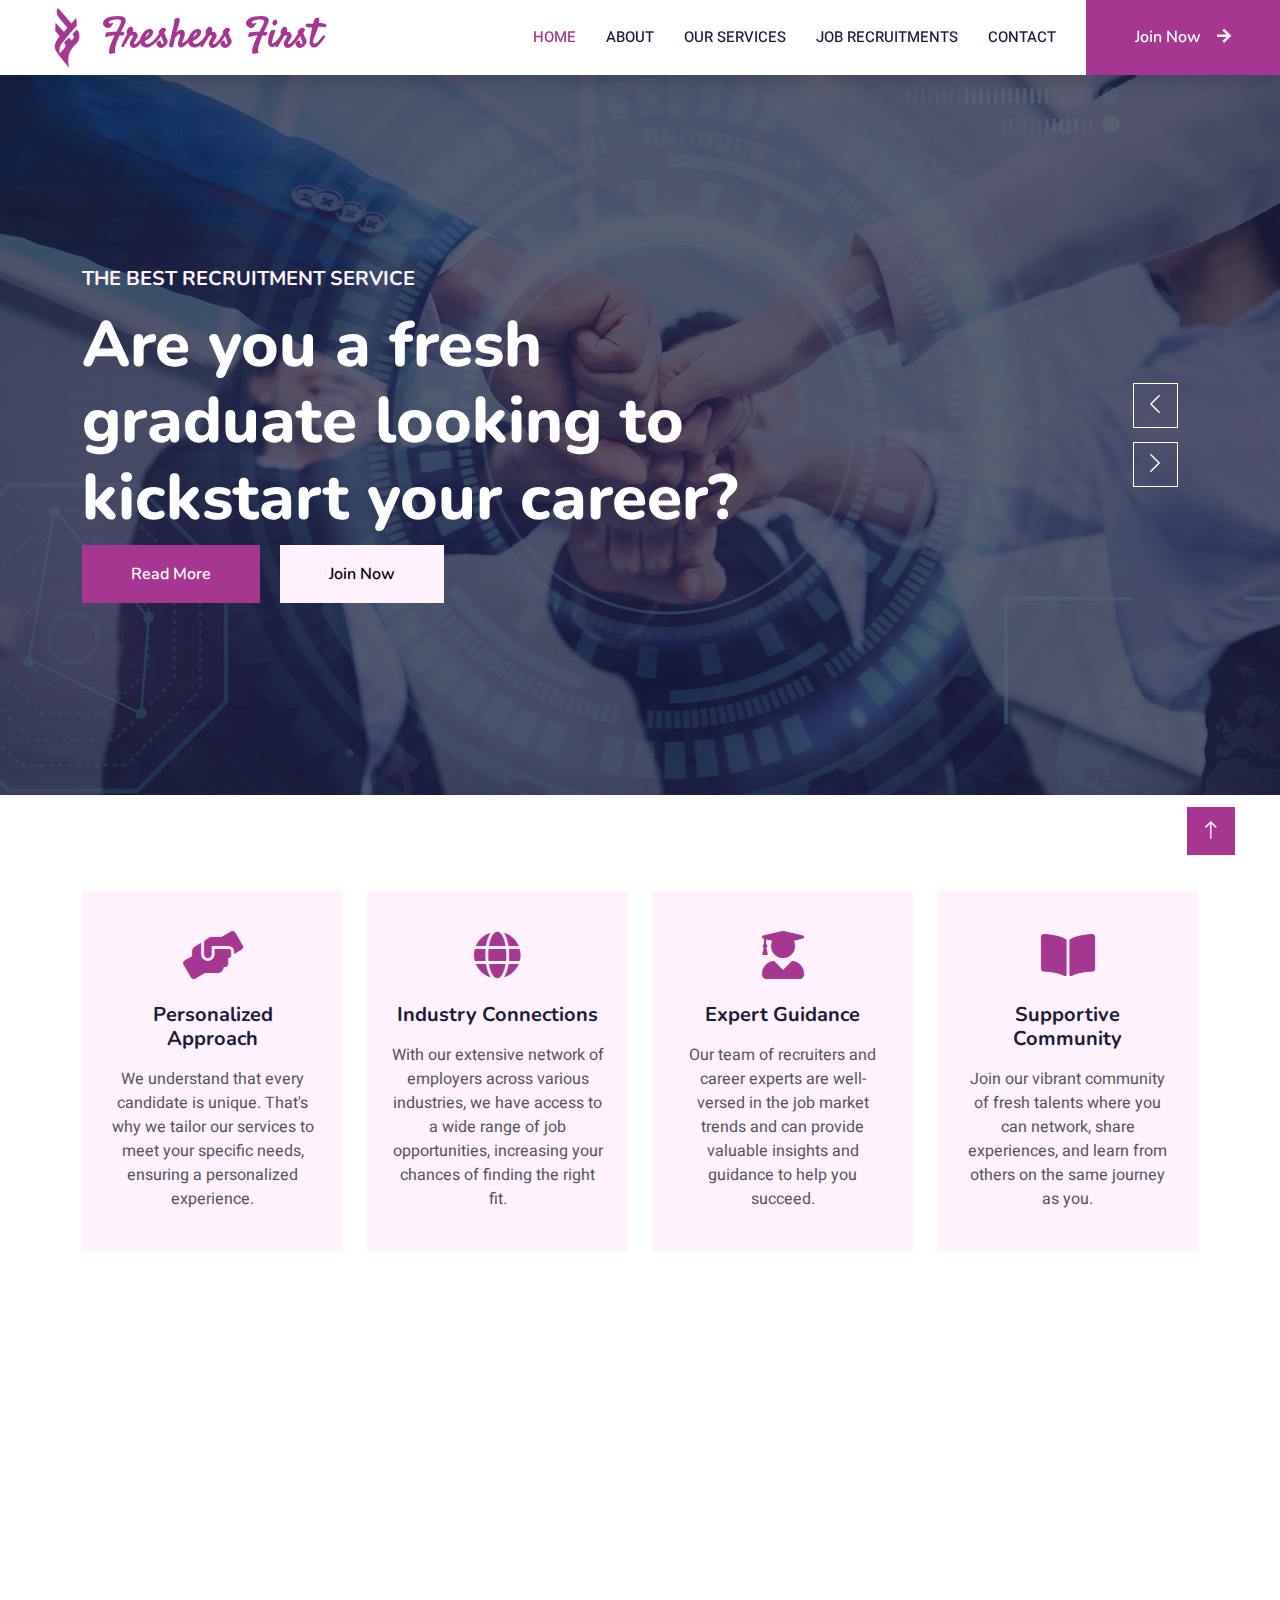
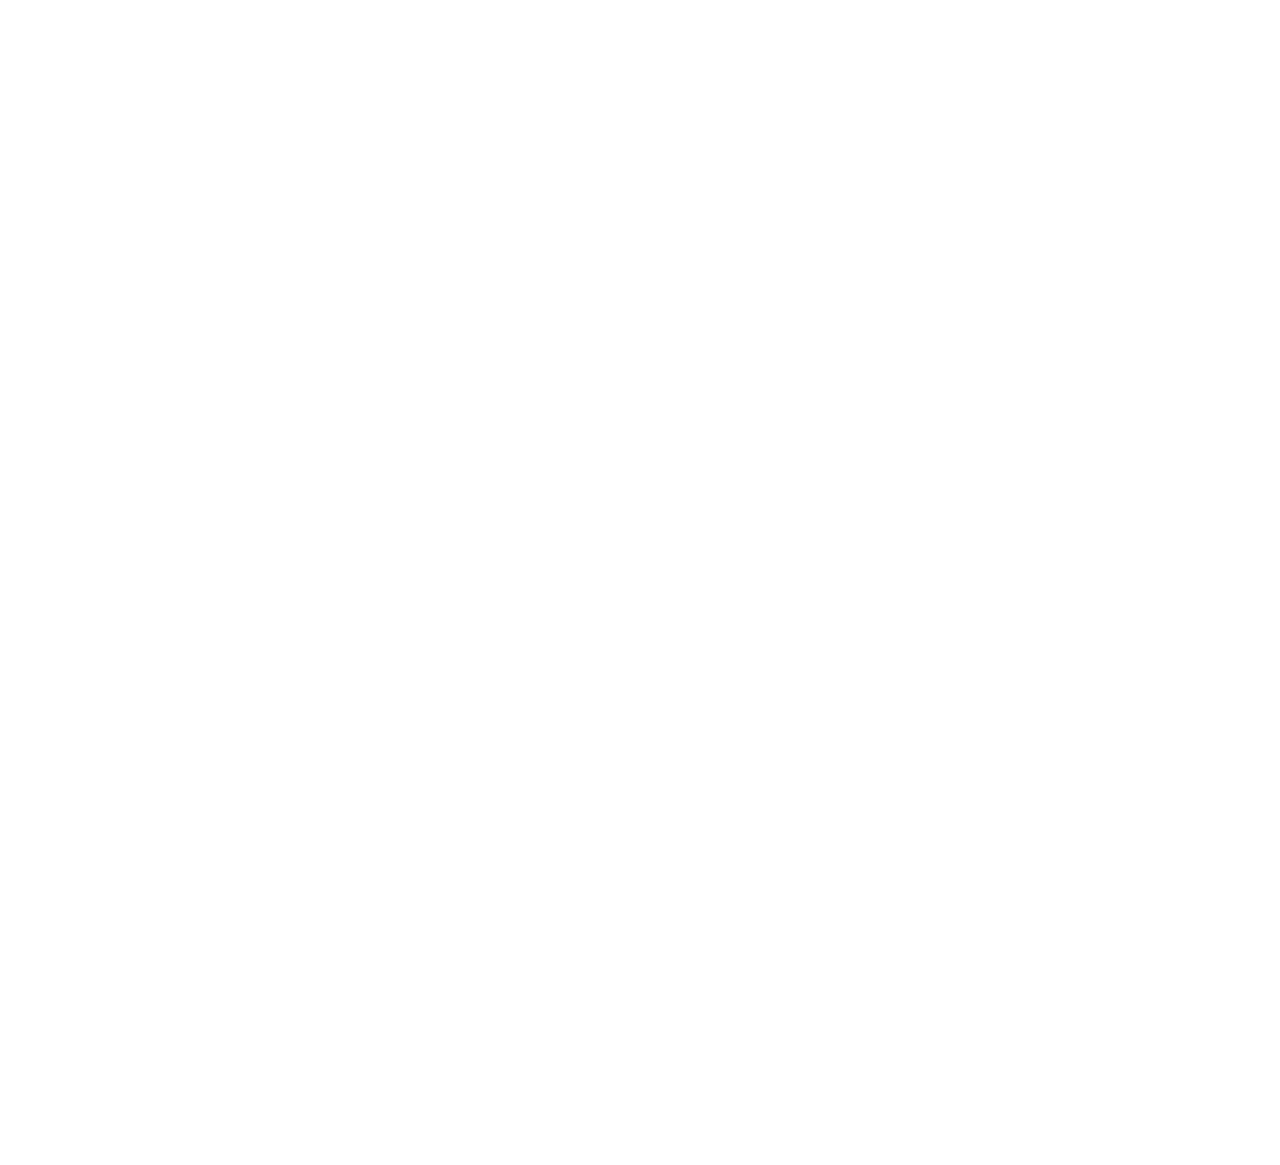
==== index.html @ eb5270b7 "Freshers First website version 0.0.1 committed" ====
<!DOCTYPE html>
<html lang="en">

<head>
    <meta charset="utf-8">
    <title>Freshers First - Recruitment Service</title>
    <meta content="width=device-width, initial-scale=1.0" name="viewport">
    <meta content="" name="keywords">
    <meta content="" name="description">

    <!-- Favicon -->
    <link href="img/favicon.ico" rel="icon">

    <!-- Google Web Fonts -->
    <link rel="preconnect" href="https://fonts.googleapis.com">
    <link rel="preconnect" href="https://fonts.gstatic.com" crossorigin>
    <link href="https://fonts.googleapis.com/css2?family=Heebo:wght@400;500;600&family=Nunito:wght@600;700;800&display=swap" rel="stylesheet">

    <!-- Icon Font Stylesheet -->
    <link href="https://cdnjs.cloudflare.com/ajax/libs/font-awesome/5.10.0/css/all.min.css" rel="stylesheet">
    <link href="https://cdn.jsdelivr.net/npm/bootstrap-icons@1.4.1/font/bootstrap-icons.css" rel="stylesheet">

    <!-- Libraries Stylesheet -->
    <link href="lib/animate/animate.min.css" rel="stylesheet">
    <link href="lib/owlcarousel/assets/owl.carousel.min.css" rel="stylesheet">

    <!-- Customized Bootstrap Stylesheet -->
    <link href="css/bootstrap.min.css" rel="stylesheet">

    <!-- Template Stylesheet -->
    <link href="css/style.css" rel="stylesheet">
</head>

<body>
    <!-- Spinner Start -->
    <div id="spinner" class="show bg-white position-fixed translate-middle w-100 vh-100 top-50 start-50 d-flex align-items-center justify-content-center">
        <div class="spinner-border text-primary" style="width: 3rem; height: 3rem;" role="status">
            <span class="sr-only">Loading...</span>
        </div>
    </div>
    <!-- Spinner End -->


    <!-- Navbar Start -->
    <nav class="navbar navbar-expand-lg bg-white navbar-light shadow sticky-top p-0">
        <a href="index.html" class="navbar-brand d-flex align-items-center px-4 px-lg-5">
            <h2 class="m-0 text-primary"><img src="./img/logo.png" class="logo me-3"></i>Freshers First</h2>
        </a>
        <button type="button" class="navbar-toggler me-4" data-bs-toggle="collapse" data-bs-target="#navbarCollapse">
            <span class="navbar-toggler-icon"></span>
        </button>
        <div class="collapse navbar-collapse" id="navbarCollapse">
            <div class="navbar-nav ms-auto p-4 p-lg-0">
                <a href="index.html" class="nav-item nav-link active">Home</a>
                <a href="about.html" class="nav-item nav-link">About</a>
                <a href="services.html" class="nav-item nav-link">Our Services</a>
                <a href="recruitments.html" class="nav-item nav-link">Job Recruitments</a>
                <a href="contact.html" class="nav-item nav-link">Contact</a>
            </div>
            <a href="login.html" class="btn btn-primary py-4 px-lg-5 d-none d-lg-block">Join Now<i class="fa fa-arrow-right ms-3"></i></a>
        </div>
    </nav>
    <!-- Navbar End -->


    <!-- Carousel Start -->
    <div class="container-fluid p-0 mb-5">
        <div class="owl-carousel header-carousel position-relative">
            <div class="owl-carousel-item position-relative">
                <img class="img-fluid" src="img/banner-1.jpg" alt="">
                <div class="position-absolute top-0 start-0 w-100 h-100 d-flex align-items-center" style="background: rgba(24, 29, 56, .7);">
                    <div class="container">
                        <div class="row justify-content-start">
                            <div class="col-sm-10 col-lg-8">
                                <h5 class="text-light  text-uppercase mb-3 animated slideInDown">The Best Recruitment Service</h5>
                                <h1 class="display-3 text-white animated slideInDown">Are you a fresh graduate looking to kickstart your career?</h1>
                                <a href="about.html" class="btn btn-primary py-md-3 px-md-5 me-3 animated slideInLeft">Read More</a>
                                <a href="login.html" class="btn btn-light py-md-3 px-md-5 animated slideInRight">Join Now</a>
                            </div>
                        </div>
                    </div>
                </div>
            </div>
            <div class="owl-carousel-item position-relative">
                <img class="img-fluid" src="img/banner-2.jpg" alt="">
                <div class="position-absolute top-0 start-0 w-100 h-100 d-flex align-items-center" style="background: rgba(24, 29, 56, .7);">
                    <div class="container">
                        <div class="row justify-content-start">
                            <div class="col-sm-10 col-lg-8">
                                <h5 class="text-light  text-uppercase mb-3 animated slideInDown">The Best Recruitment Service</h5>
                                <h1 class="display-3 text-white animated slideInDown">Ready to embark on an exciting career adventure?</h1>
                                <a href="about.html" class="btn btn-primary py-md-3 px-md-5 me-3 animated slideInLeft">Read More</a>
                                <a href="login.html" class="btn btn-light py-md-3 px-md-5 animated slideInRight">Join Now</a>
                            </div>
                        </div>
                    </div>
                </div>
            </div>
        </div>
    </div>
    <!-- Carousel End -->


    <!-- Service Start -->
    <div class="container-xxl py-5">
        <div class="container">
            <div class="row g-4">
                <div class="col-lg-3 col-sm-6 wow fadeInUp" data-wow-delay="0.1s">
                    <div class="service-item text-center pt-3">
                        <div class="p-4">
                            <i class="fa-3x fas fa-hands-helping text-primary mb-4"></i>
                            <h5 class="mb-3">Personalized Approach</h5>
                            <p>We understand that every candidate is unique. That's why we tailor our services to meet your
                                specific needs, ensuring a personalized experience.</p>
                        </div>
                    </div>
                </div>
                <div class="col-lg-3 col-sm-6 wow fadeInUp" data-wow-delay="0.3s">
                    <div class="service-item text-center pt-3">
                        <div class="p-4">
                            <i class="fa-3x fas fa-globe text-primary mb-4"></i>
                            <h5 class="mb-3">Industry Connections</h5>
                            <p>With our extensive network of employers across various industries, we have access to a wide
                                range of job opportunities, increasing your chances of finding the right fit.</p>
                        </div>
                    </div>
                </div>
                <div class="col-lg-3 col-sm-6 wow fadeInUp" data-wow-delay="0.5s">
                    <div class="service-item text-center pt-3">
                        <div class="p-4">
                            <i class="fa-3x fas fa-user-graduate text-primary mb-4"></i>
                            <h5 class="mb-3">Expert Guidance</h5>
                            <p>Our team of recruiters and career experts are well-versed in the job market trends and can
                                provide valuable insights and guidance to help you succeed.</p>
                        </div>
                    </div>
                </div>
                <div class="col-lg-3 col-sm-6 wow fadeInUp" data-wow-delay="0.7s">
                    <div class="service-item text-center pt-3">
                        <div class="p-4">
                            <i class="fa fa-3x fa-book-open text-primary mb-4"></i>
                            <h5 class="mb-3">Supportive Community</h5>
                            <p>Join our vibrant community of fresh talents where you can network, share experiences, and
                                learn from others on the same journey as you.</p>
                        </div>
                    </div>
                </div>
            </div>
        </div>
    </div>
    <!-- Service End -->


    <!-- About Start -->
    <div class="container-xxl py-5">
        <div class="container">
            <div class="row g-5">
                <div class="col-lg-6 wow fadeInUp" data-wow-delay="0.1s" style="min-height: 400px;">
                    <div class="position-relative h-100">
                        <img class="img-fluid position-absolute w-100 h-100" src="img/about-2.jpg" alt="" style="object-fit: cover;">
                    </div>
                </div>
                <div class="col-lg-6 wow fadeInUp" data-wow-delay="0.3s">
                    <h6 class="section-title bg-white text-start text-primary pe-3">About Us</h6>
                    <h1 class="mb-3">Welcome to Freshers First</h1>
                    <p class="mb-3">Are you a fresh graduate looking to kickstart your career? Look no further! Freshers First is your gateway to exciting job opportunities and a stepping stone towards a successful professional journey.</p>
                    <p class="mb-3">Ready to embark on an exciting career adventure? Sign up with Freshers First today and unlock a world of opportunities. Let us be your trusted partner in finding the perfect job that aligns with your aspirations.</p>
                    <p class="mb-3">Take the first step towards your professional success with Freshers First!</p>
                    <h5 class="mb-3">We provide a comprehensive range of services to support you throughout your job search journey:</h5>
                    <div class="row gy-2 gx-4 mb-4">
                        <div class="col-sm-6">
                            <p class="mb-0"><i class="fa fa-arrow-right text-primary me-2"></i> Resume Building</p>
                        </div>
                        <div class="col-sm-6">
                            <p class="mb-0"><i class="fa fa-arrow-right text-primary me-2"></i> Interview Preparation</p>
                        </div>
                        <div class="col-sm-6">
                            <p class="mb-0"><i class="fa fa-arrow-right text-primary me-2"></i> Job Search Assistance</p>
                        </div>
                        <div class="col-sm-6">
                            <p class="mb-0"><i class="fa fa-arrow-right text-primary me-2"></i> Career Counseling</p>
                        </div>
                        <div class="col-sm-6">
                            <p class="mb-0"><i class="fa fa-arrow-right text-primary me-2"></i>Networking Opportunities</p>
                        </div>
                    </div>
                    <a class="btn btn-primary py-3 px-5 mt-2" href="about.html">Read More</a>
                </div>
            </div>
        </div>
    </div>
    <!-- About End -->


    <!-- Categories Start -->
    <div class="container-xxl py-5 category">
        <div class="container">
            <div class="text-center wow fadeInUp" data-wow-delay="0.1s">
                <h6 class="section-title bg-white text-center text-primary px-3">Services</h6>
                <h1 class="mb-5">Services We Offer</h1>
            </div>
            <div class="row g-3">
                <div class="col-lg-12 col-md-12">
                    <div class="row g-3">
                        <div class="col-lg-6 col-md-12 wow zoomIn" data-wow-delay="0.1s">
                            <a class="position-relative d-block overflow-hidden" href="">
                                <img class="img-fluid" src="img/services/service-b-1.jpg" alt="">
                                <div class="bg-white text-center position-absolute bottom-0 end-0 py-2 px-3" style="margin: 1px;">
                                    <h5 class="m-0">Job Placement</h5>
                                    <!-- <small class="text-primary">49 Courses</small> -->
                                </div>
                            </a>
                        </div>
                        <div class="col-lg-3 col-md-12 wow zoomIn" data-wow-delay="0.3s">
                            <a class="position-relative d-block overflow-hidden" href="">
                                <img class="img-fluid" src="img/services/service-22.jpg" alt="">
                                <div class="bg-white text-center position-absolute bottom-0 end-0 py-2 px-3" style="margin: 1px;">
                                    <h5 class="m-0">Interview Preparation</h5>
                                </div>
                            </a>
                        </div>
                        <div class="col-lg-3 col-md-12 wow zoomIn" data-wow-delay="0.5s">
                            <a class="position-relative d-block overflow-hidden" href="">
                                <img class="img-fluid" src="img/services/service-33.jpg" alt="">
                                <div class="bg-white text-center position-absolute bottom-0 end-0 py-2 px-3" style="margin: 1px;">
                                    <h5 class="m-0">Career Counseling</h5>
                                </div>
                            </a>
                        </div>
                    <!-- </div>
                </div>
                <div class="col-lg-6 col-md-6">
                    <div class="row g-3"> -->
                        <div class="col-lg-3 col-md-12 wow zoomIn" data-wow-delay="0.7s" >
                            <a class="position-relative d-block overflow-hidden" href="">
                                <img class="img-fluid" src="img/services/service-44.jpg" alt="">
                                <div class="bg-white text-center position-absolute bottom-0 end-0 py-2 px-3" style="margin:  1px;">
                                    <h5 class="m-0">Networking Opportunities</h5>
                                </div>
                            </a>
                        </div>
                        <div class="col-lg-3 col-md-12 wow zoomIn" data-wow-delay="0.9s" >
                            <a class="position-relative d-block  overflow-hidden" href="">
                                <img class="img-fluid" src="img/services/service-55.jpg" alt="">
                                <div class="bg-white text-center position-absolute bottom-0 end-0 py-2 px-3" style="margin:  1px;">
                                    <h5 class="m-0">Internship Programs</h5>
                                </div>
                            </a>
                        </div>
                        <div class="col-lg-6 col-md-12 wow zoomIn" data-wow-delay="0.11s">
                            <a class="position-relative d-block overflow-hidden" href="">
                                <img class="img-fluid" src="img/services/service-b-6.jpg" alt="">
                                <div class="bg-white text-center position-absolute bottom-0 end-0 py-2 px-3" style="margin: 1px;">
                                    <h5 class="m-0">Skills Development</h5>
                                    <!-- <small class="text-primary">49 Courses</small> -->
                                </div>
                            </a>
                        </div>
                    </div>
                </div>
            </div>
        </div>
    </div>
    <!-- Categories Start -->

    <!-- Testimonial Start -->
    <!-- <div class="container-xxl py-5 wow fadeInUp" data-wow-delay="0.1s">
        <div class="container">
            <div class="text-center">
                <h6 class="section-title bg-white text-center text-primary px-3">Testimonial</h6>
                <h1 class="mb-5">Our Students Say!</h1>
            </div>
            <div class="owl-carousel testimonial-carousel position-relative">
                <div class="testimonial-item text-center">
                    <img class="border rounded-circle p-2 mx-auto mb-3" src="img/testimonial-1.jpg" style="width: 80px; height: 80px;">
                    <h5 class="mb-0">Client Name</h5>
                    <p>Profession</p>
                    <div class="testimonial-text bg-light text-center p-4">
                    <p class="mb-0">Tempor erat elitr rebum at clita. Diam dolor diam ipsum sit diam amet diam et eos. Clita erat ipsum et lorem et sit.</p>
                    </div>
                </div>
                <div class="testimonial-item text-center">
                    <img class="border rounded-circle p-2 mx-auto mb-3" src="img/testimonial-2.jpg" style="width: 80px; height: 80px;">
                    <h5 class="mb-0">Client Name</h5>
                    <p>Profession</p>
                    <div class="testimonial-text bg-light text-center p-4">
                    <p class="mb-0">Tempor erat elitr rebum at clita. Diam dolor diam ipsum sit diam amet diam et eos. Clita erat ipsum et lorem et sit.</p>
                    </div>
                </div>
                <div class="testimonial-item text-center">
                    <img class="border rounded-circle p-2 mx-auto mb-3" src="img/testimonial-3.jpg" style="width: 80px; height: 80px;">
                    <h5 class="mb-0">Client Name</h5>
                    <p>Profession</p>
                    <div class="testimonial-text bg-light text-center p-4">
                    <p class="mb-0">Tempor erat elitr rebum at clita. Diam dolor diam ipsum sit diam amet diam et eos. Clita erat ipsum et lorem et sit.</p>
                    </div>
                </div>
                <div class="testimonial-item text-center">
                    <img class="border rounded-circle p-2 mx-auto mb-3" src="img/testimonial-4.jpg" style="width: 80px; height: 80px;">
                    <h5 class="mb-0">Client Name</h5>
                    <p>Profession</p>
                    <div class="testimonial-text bg-light text-center p-4">
                    <p class="mb-0">Tempor erat elitr rebum at clita. Diam dolor diam ipsum sit diam amet diam et eos. Clita erat ipsum et lorem et sit.</p>
                    </div>
                </div>
            </div>
        </div>
    </div> -->
    <!-- Testimonial End -->
        

    <!-- Footer Start -->
    <div class="container-fluid bg-dark text-light footer mt-5 wow fadeIn" data-wow-delay="0.1s">
        <div class="container">
            <div class="copyright">
                <div class="row">
                    <div class="col-md-12 text-center text-md-start mb-3 mb-md-0">
                        &copy; 2023 Copyright  <a class="border-bottom" href="#">Freshers First</a>, All Right Reserved.
                    </div>
                </div>
            </div>
        </div>
    </div>
    <!-- Footer End -->


    <!-- Back to Top -->
    <a href="#" class="btn btn-lg btn-primary btn-lg-square back-to-top"><i class="bi bi-arrow-up"></i></a>


    <!-- JavaScript Libraries -->
    <script src="https://code.jquery.com/jquery-3.4.1.min.js"></script>
    <script src="https://cdn.jsdelivr.net/npm/bootstrap@5.0.0/dist/js/bootstrap.bundle.min.js"></script>
    <script src="lib/wow/wow.min.js"></script>
    <script src="lib/easing/easing.min.js"></script>
    <script src="lib/waypoints/waypoints.min.js"></script>
    <script src="lib/owlcarousel/owl.carousel.min.js"></script>

    <!-- Template Javascript -->
    <script src="js/main.js"></script>
</body>

</html>
---- css/style.css ----
/********** Template CSS **********/
@import url('https://fonts.googleapis.com/css2?family=Satisfy&display=swap');
:root {
    --primary: #a53692;
    --light: #fff2fd;
    --dark: #181d38;
}

.fw-medium {
    font-weight: 600 !important;
}

.fw-semi-bold {
    font-weight: 700 !important;
}

.back-to-top {
    position: fixed;
    display: none;
    right: 45px;
    bottom: 45px;
    z-index: 99;
}


/*** Spinner ***/
#spinner {
    opacity: 0;
    visibility: hidden;
    transition: opacity .5s ease-out, visibility 0s linear .5s;
    z-index: 99999;
}

#spinner.show {
    transition: opacity .5s ease-out, visibility 0s linear 0s;
    visibility: visible;
    opacity: 1;
}


/*** Button ***/
.btn {
    font-family: 'Nunito', sans-serif;
    font-weight: 600;
    transition: .5s;
}

.btn.btn-primary,
.btn.btn-secondary {
    color: #FFFFFF;
}

.btn-square {
    width: 38px;
    height: 38px;
}

.btn-sm-square {
    width: 32px;
    height: 32px;
}

.btn-lg-square {
    width: 48px;
    height: 48px;
}

.btn-square,
.btn-sm-square,
.btn-lg-square {
    padding: 0;
    display: flex;
    align-items: center;
    justify-content: center;
    font-weight: normal;
    border-radius: 0px;
}


/*** Navbar ***/
.logo{
    width: auto;
    height: 70px;
}
.navbar .dropdown-toggle::after {
    border: none;
    content: "\f107";
    font-family: "Font Awesome 5 Free";
    font-weight: 900;
    vertical-align: middle;
    margin-left: 8px;
}

.navbar-light .navbar-nav .nav-link {
    margin-right: 30px;
    padding: 25px 0;
    color: #FFFFFF;
    font-size: 15px;
    text-transform: uppercase;
    outline: none;
}

.navbar-light .navbar-nav .nav-link:hover,
.navbar-light .navbar-nav .nav-link.active {
    color: var(--primary);
}

@media (max-width: 991.98px) {
    .navbar-light .navbar-nav .nav-link  {
        margin-right: 0;
        padding: 10px 0;
    }

    .navbar-light .navbar-nav {
        border-top: 1px solid #EEEEEE;
    }
}
.navbar-light .navbar-brand h2{
    font-family: 'Satisfy', cursive;
    font-size: 40px;
}
.navbar-light .navbar-brand,
.navbar-light a.btn {
    height: 75px;
}

.navbar-light .navbar-nav .nav-link {
    color: var(--dark);
    font-weight: 500;
}

.navbar-light.sticky-top {
    top: -100px;
    transition: .5s;
}

@media (min-width: 992px) {
    .navbar .nav-item .dropdown-menu {
        display: block;
        margin-top: 0;
        opacity: 0;
        visibility: hidden;
        transition: .5s;
    }

    .navbar .dropdown-menu.fade-down {
        top: 100%;
        transform: rotateX(-75deg);
        transform-origin: 0% 0%;
    }

    .navbar .nav-item:hover .dropdown-menu {
        top: 100%;
        transform: rotateX(0deg);
        visibility: visible;
        transition: .5s;
        opacity: 1;
    }
}


/*** Header carousel ***/
@media (max-width: 768px) {
    .header-carousel .owl-carousel-item {
        position: relative;
        min-height: 500px;
    }
    
    .header-carousel .owl-carousel-item img {
        position: absolute;
        width: 100%;
        height: 100%;
        object-fit: cover;
    }
}

.header-carousel .owl-nav {
    position: absolute;
    top: 50%;
    right: 8%;
    transform: translateY(-50%);
    display: flex;
    flex-direction: column;
}

.header-carousel .owl-nav .owl-prev,
.header-carousel .owl-nav .owl-next {
    margin: 7px 0;
    width: 45px;
    height: 45px;
    display: flex;
    align-items: center;
    justify-content: center;
    color: #FFFFFF;
    background: transparent;
    border: 1px solid #FFFFFF;
    font-size: 22px;
    transition: .5s;
}

.header-carousel .owl-nav .owl-prev:hover,
.header-carousel .owl-nav .owl-next:hover {
    background: var(--primary);
    border-color: var(--primary);
}

.page-header {
    background: linear-gradient(rgba(24, 29, 56, .7), rgba(24, 29, 56, .7)), url(../img/banner-1.jpg);
    background-position: center center;
    background-repeat: no-repeat;
    background-size: cover;
}

.page-header-inner {
    background: rgba(15, 23, 43, .7);
}

.breadcrumb-item + .breadcrumb-item::before {
    color: var(--light);
}


/*** Section Title ***/
.section-title {
    position: relative;
    display: inline-block;
    text-transform: uppercase;
}

.section-title::before {
    position: absolute;
    content: "";
    width: calc(100% + 80px);
    height: 2px;
    top: 4px;
    left: -40px;
    background: var(--primary);
    z-index: -1;
}

.section-title::after {
    position: absolute;
    content: "";
    width: calc(100% + 120px);
    height: 2px;
    bottom: 5px;
    left: -60px;
    background: var(--primary);
    z-index: -1;
}

.section-title.text-start::before {
    width: calc(100% + 40px);
    left: 0;
}

.section-title.text-start::after {
    width: calc(100% + 60px);
    left: 0;
}


/*** Service ***/
.service-item {
    background: var(--light);
    transition: .5s;
}

.service-item:hover {
    margin-top: -10px;
    background: var(--primary);
}

.service-item * {
    transition: .5s;
}

.service-item:hover * {
    color: var(--light) !important;
}


/*** Categories & Courses ***/
.category img,
.course-item img {
    transition: .5s;
}

.category a:hover img,
.course-item:hover img {
    transform: scale(1.1);
}


/*** Team ***/
.team-item img {
    transition: .5s;
}

.team-item:hover img {
    transform: scale(1.1);
}


/*** Testimonial ***/
.testimonial-carousel::before {
    position: absolute;
    content: "";
    top: 0;
    left: 0;
    height: 100%;
    width: 0;
    background: linear-gradient(to right, rgba(255, 255, 255, 1) 0%, rgba(255, 255, 255, 0) 100%);
    z-index: 1;
}

.testimonial-carousel::after {
    position: absolute;
    content: "";
    top: 0;
    right: 0;
    height: 100%;
    width: 0;
    background: linear-gradient(to left, rgba(255, 255, 255, 1) 0%, rgba(255, 255, 255, 0) 100%);
    z-index: 1;
}

@media (min-width: 768px) {
    .testimonial-carousel::before,
    .testimonial-carousel::after {
        width: 200px;
    }
}

@media (min-width: 992px) {
    .testimonial-carousel::before,
    .testimonial-carousel::after {
        width: 300px;
    }
}

.testimonial-carousel .owl-item .testimonial-text,
.testimonial-carousel .owl-item.center .testimonial-text * {
    transition: .5s;
}

.testimonial-carousel .owl-item.center .testimonial-text {
    background: var(--primary) !important;
}

.testimonial-carousel .owl-item.center .testimonial-text * {
    color: #FFFFFF !important;
}

.testimonial-carousel .owl-dots {
    margin-top: 24px;
    display: flex;
    align-items: flex-end;
    justify-content: center;
}

.testimonial-carousel .owl-dot {
    position: relative;
    display: inline-block;
    margin: 0 5px;
    width: 15px;
    height: 15px;
    border: 1px solid #CCCCCC;
    transition: .5s;
}

.testimonial-carousel .owl-dot.active {
    background: var(--primary);
    border-color: var(--primary);
}


/*** Footer ***/
.footer .btn.btn-social {
    margin-right: 5px;
    width: 35px;
    height: 35px;
    display: flex;
    align-items: center;
    justify-content: center;
    color: var(--light);
    font-weight: normal;
    border: 1px solid #FFFFFF;
    border-radius: 35px;
    transition: .3s;
}

.footer .btn.btn-social:hover {
    color: var(--primary);
}

.footer .btn.btn-link {
    display: block;
    margin-bottom: 5px;
    padding: 0;
    text-align: left;
    color: #FFFFFF;
    font-size: 15px;
    font-weight: normal;
    text-transform: capitalize;
    transition: .3s;
}

.footer .btn.btn-link::before {
    position: relative;
    content: "\f105";
    font-family: "Font Awesome 5 Free";
    font-weight: 900;
    margin-right: 10px;
}

.footer .btn.btn-link:hover {
    letter-spacing: 1px;
    box-shadow: none;
}

.footer .copyright {
    padding: 25px 0;
    font-size: 15px;
    border-top: 1px solid rgba(256, 256, 256, .1);
}

.footer .copyright a {
    color: var(--light);
}

.footer .footer-menu a {
    margin-right: 15px;
    padding-right: 15px;
    border-right: 1px solid rgba(255, 255, 255, .1);
}

.footer .footer-menu a:last-child {
    margin-right: 0;
    padding-right: 0;
    border-right: none;
}


/*--------------------------------------------------------------
# Events
--------------------------------------------------------------*/
.events .card {
    border: 0;
    padding: 0 30px;
    margin-bottom: 60px;
    position: relative;
}

.events .card-img {
    width: calc(100% + 60px);
    margin-left: -30px;
    overflow: hidden;
    z-index: 9;
    border-radius: 0;
}

.events .card-img img {
    max-width: 100%;
    transition: all 0.3s ease-in-out;
}

.events .card-body {
    z-index: 10;
    background: #fff;
    border-top: 4px solid #fff;
    padding: 30px;
    box-shadow: 0px 2px 15px rgba(0, 0, 0, 0.1);
    margin-top: -60px;
    transition: 0.3s;
}

.events .card-title {
    font-weight: 700;
    text-align: center;
    margin-bottom: 20px;
}

.events .card-title a {
    color: #37423b;
    transition: 0.3s;
}

.events .card-text {
    color: #5e5e5e;
}

.events .read-more a {
    color: #777777;
    text-transform: uppercase;
    font-weight: 600;
    font-size: 12px;
    transition: 0.3s;
}

.events .read-more a:hover {
    color: #a53692;
}

.events .card:hover img {
    transform: scale(1.1);
}

.events .card:hover .card-body {
    border-color: #a53692;
}

.events .card:hover .card-body .card-title a {
    color: #a53692;
}


.availablePosting{
    border: 1px solid #ccc;
    height: 80px;
    width: 100%;
    text-align: center;
    border-radius: 8px;
    box-shadow: 0px 0px 5px 1px #ddd;
    padding: 15px;
    position: relative;
    background-color: var(--light);
    transition: all 0.1s ease-in;
}
.availablePosting h6{
    position: absolute;
    top: 50%;
    transform: translate(-50%, -50%);
    text-align: center;
    left: 50%;
}
.availablePosting:hover {
    transition: all 0.1s ease-in;
    background-color: var(--primary);
}
.availablePosting:hover h6{
    color: #FFFFFF;
}










.user-authentication {
    display: flex;
    justify-content: center;
    align-items: center;
    width: 100%;
    
    /* background: url("https://images.unsplash.com/photo-1474524955719-b9f87c50ce47?ixlib=rb-0.3.5&ixid=eyJhcHBfaWQiOjEyMDd9&s=c83ef66968ed8c6a5c1ac1111ee78c1e&auto=format&fit=crop&w=1200&q=80") no-repeat center;
    background-size: cover; */
}

@media screen and (max-width: 991px){
.user-authentication {height: 100vh;
    max-height: 700px;}
}
.user-authentication button {
    background-color: transparent;
    padding: 0;
    border: 0;
    outline: 0;
    cursor: pointer;
}

.user-authentication input {
    background-color: transparent;
    padding: 0;
    border: 0;
    outline: 0;
}

.user-authentication input:-ms-input-placeholder {
    font-size: 0.85rem;
    font-weight: 300;
    letter-spacing: 0.1rem;
    color: #ccc;
}

.user-authentication input::-moz-placeholder {
    font-size: 0.85rem;
    font-weight: 300;
    letter-spacing: 0.1rem;
    color: #ccc;
}

.user-authentication input::placeholder {
    font-size: 0.85rem;
    font-weight: 300;
    letter-spacing: 0.1rem;
    color: #ccc;
}

.user-authentication button[type="submit"] {
    cursor: pointer;
}

.user-authentication .user_options-container {
    position: relative;
    width: 80%;
}

.user-authentication .user_options-text {
    display: flex;
    justify-content: space-between;
    width: 100%;
    background-color: rgb(165 54 146);
    border-radius: 3px;
}

.user-authentication .user_options-registered,
.user-authentication .user_options-unregistered {
    width: 50%;
    padding: 75px 45px;
    color: #fff;
    font-weight: 300;
}

.user-authentication .user_registered-title,
.user-authentication .user_unregistered-title {
    margin-bottom: 15px;
    font-size: 1.66rem;
    line-height: 1em;
    color: var(--light);
}

.user-authentication .user_registered-text,
.user-authentication .user_unregistered-text {
    font-size: 0.85rem;
    line-height: 1.4em;
    letter-spacing: 0.5px;
}

.user-authentication .user_registered-login,
.user-authentication .user_unregistered-signup {
    margin-top: 30px;
    border: 1px solid #ccc;
    border-radius: 3px;
    padding: 10px 30px;
    color: #fff;
    text-transform: uppercase;
    line-height: 1em;
    letter-spacing: 0.2rem;
    transition: background-color 0.2s ease-in-out, color 0.2s ease-in-out;
}

.user-authentication .user_registered-login:hover,
.user-authentication .user_unregistered-signup:hover {
    color: rgba(34, 34, 34, 0.85);
    background-color: #ccc;
}

.user-authentication .user_options-forms {
    position: absolute;
    top: 50%;
    left: 30px;
    width: calc(50% - 30px);
    min-height: 500px;
    background-color: #fff;
    border-radius: 3px;
    box-shadow: 2px 0 15px rgba(0, 0, 0, 0.25);
    overflow: hidden;
    transform: translate3d(100%, -50%, 0);
    transition: transform 0.4s ease-in-out;
}

.user-authentication .user_options-forms .user_forms-login,
.user-authentication .user_options-forms .user_forms-signup,
.user-authentication .user_options-forms .user_forms-forgot {
    position: absolute;
    top: 80px;
    left: 40px;
    width: calc(100% - 80px);
    transition: opacity 0.4s ease-in-out, visibility 0.4s ease-in-out, transform 0.5s ease-in-out;
}

.user-authentication .user_options-forms .user_forms-login {
    opacity: 1;
    visibility: visible;
    transform: translate3d(0, 0, 0);
}

.user-authentication .user_options-forms .user_forms-signup {
    opacity: 0;
    visibility: hidden;
    transform: translate3d(120px, 0, 0);
}

.user-authentication .user_options-forms .user_forms-signup .forms_buttons {
    justify-content: flex-end;
}

.user-authentication .user_options-forms .user_forms-forgot {
    opacity: 0;
    visibility: hidden;
    transform: translate3d(120px, 0, 0);
}

.user-authentication .user_options-forms .forms_title {
    /* margin-bottom: 45px; */
    font-size: 1.5rem;
    font-weight: 500;
    line-height: 1em;
    text-transform: uppercase;
    color: var(--primary);
    letter-spacing: 0.1rem;
}

.user-authentication .user_options-forms .forms_field {
    margin-bottom: 10px;
}
.user-authentication .user_options-forms .forms_field.last-child {
    margin-bottom: 0px;
    }

.user-authentication .user_options-forms .forms_field-input {
    width: 100%;
    border-bottom: 1px solid #ccc;
    padding: 6px 20px 6px 0;
    font-size: 1rem;
    font-weight: 300;
    color: gray;
    letter-spacing: 0.1rem;
    transition: border-color 0.2s ease-in-out;
}

.user-authentication .user_options-forms .forms_field-input:focus {
    border-color: gray;
}

.user-authentication .user_options-forms .forms_buttons {
    display: flex;
    justify-content: space-between;
    align-items: center;
    margin-top: 35px;
}

.user-authentication .user_options-forms .forms_buttons-forgot {
    letter-spacing: 0.1rem;
    color: #ccc;
    text-decoration: underline;
    transition: color 0.2s ease-in-out;
}

.user-authentication .user_options-forms .forms_buttons-forgot:hover {
    color: #ccc;
}

.user-authentication .user_options-forms .forms_buttons-action {
    background-color:var(--primary);;
    border-radius: 3px;
    padding: 10px 35px;
    font-size: 1rem;
    font-weight: 300;
    color: #fff;
    text-transform: uppercase;
    letter-spacing: 0.1rem;
    transition: background-color 0.2s ease-in-out;
}

.user-authentication .user_options-forms .forms_buttons-action:hover {
    background-color: var(--primary);;
}

.user-authentication .user_options-forms .forms_buttons-mb-button {
    display: none;
}

.user-authentication .user_options-forms.show-signup {
    display: block;
    transform: translate3d(2%, -50%, 0);
}

.user-authentication .user_options-forms.show-signup .user_forms-login {
    opacity: 0;
    visibility: hidden;
    transform: translate3d(-150%, 0%, 0);
}

.user-authentication .user_options-forms.show-signup .user_forms-signup {
    opacity: 1;
    visibility: visible;
    transform: translate3d(0, 0, 0);
}
.user_forms-signup {
    position: relative;
    top: 20px !important;}
    .user_forms-signup .forms_buttons { 
    margin-top: 15px !important;
}
.user-authentication .user_options-forms.show-login {
    display: block;
    transform: translate3d(2%, -50%, 0);
}

.user-authentication .user_options-forms.show-login .user_forms-signup {
    opacity: 0;
    visibility: hidden;
    transform: translate3d(150%, 0%, 0);
}

.user-authentication .user_options-forms.show-login .user_forms-login {
    opacity: 1;
    visibility: visible;
    transform: translate3d(0, 0, 0);
}

.user-authentication .user_options-forms.show-forgotPass {
    display: block;
    transform: translate3d(100%, -50%, 0);
}

.user-authentication .user_options-forms.show-forgotPass .user_forms-forgot {
    opacity: 1;
    visibility: visible;
    transform: translate3d(0, 0, 0);
}

.user-authentication .user_options-forms.show-forgotPass .user_forms-signup {
    opacity: 0;
    visibility: hidden;
    transform: translate3d(150%, 0%, 0);
}

.user-authentication .user_options-forms.show-forgotPass .user_forms-login {
    opacity: 0;
    visibility: hidden;
    transform: translate3d(-120%, 0, 0);
}

.user-authentication .user_options-forms.bounceLeft {
    -webkit-animation: bounceLeft 1s forwards;
    animation: bounceLeft 1s forwards;
}

.user-authentication .user_options-forms.bounceLeft .user_forms-signup {
    -webkit-animation: showSignUp 1s forwards;
    animation: showSignUp 1s forwards;
}

.user-authentication .user_options-forms.bounceLeft .user_forms-login {
    opacity: 0;
    visibility: hidden;
    transform: translate3d(-120px, 0, 0);
}

.user-authentication .user_options-forms.bounceRight {
    -webkit-animation: bounceRight 1s forwards;
    animation: bounceRight 1s forwards;
}

@media screen and (max-width: 580px) {
    .user-authentication .user_options-text {
        display: none;
    }

    .user-authentication .user_options-forms {
        width: 100%;
        left: 0;
        min-height: 600px !important;
        transform: translate3d(2%, -50%, 0);
    }

    .user-authentication .user_options-forms .forms_buttons-mb-button {
        display: block;
        border: 2px solid var(--primary);;
        color: var(--primary);;
        padding: 10px 26px;
        margin: 20px auto;
        font-size: 16px;
        border-radius: 3px;
        text-transform: uppercase;
        letter-spacing: 0.1rem;
        transition-duration: 300ms;
    }

    .user-authentication .user_options-forms .forms_buttons-mb-button:hover {
        background-color: #e8716d;
        color: #fff;
    }

    .user-authentication .user_options-forms .forms_title {
        margin-bottom: 20px;
        text-align: center;
    }
}

@media screen and (max-width: 990px) {
    .user-authentication .user_options-container {
        width: 90%;
    }

    .user-authentication .user_options-forms {
        min-height: 360px;
    }

    .user-authentication .user_options-forms .forms_buttons {
        flex-direction: column;
    }

    .user-authentication .user_options-forms .user_forms-login {
        top: 40px;
    }

    .user-authentication .user_options-forms .user_forms-login .forms_buttons-action {
        margin-top: 30px;
    }

    .user-authentication .user_options-forms .user_forms-signup {
        top: 40px;
    }

    .user-authentication .user_options-registered,
    .user-authentication .user_options-unregistered {
        padding: 50px 45px;
    }
}

@-webkit-keyframes bounceLeft {
    0% {
        transform: translate3d(100%, -50%, 0);
    }

    50% {
        transform: translate3d(-30px, -50%, 0);
    }

    100% {
        transform: translate3d(0, -50%, 0);
    }
}

@keyframes bounceLeft {
    0% {
        transform: translate3d(100%, -50%, 0);
    }

    50% {
        transform: translate3d(-30px, -50%, 0);
    }

    100% {
        transform: translate3d(0, -50%, 0);
    }
}

@-webkit-keyframes bounceRight {
    0% {
        transform: translate3d(0, -50%, 0);
    }

    50% {
        transform: translate3d(calc(100% + 30px), -50%, 0);
    }

    100% {
        transform: translate3d(100%, -50%, 0);
    }
}

@keyframes bounceRight {
    0% {
        transform: translate3d(0, -50%, 0);
    }

    50% {
        transform: translate3d(calc(100% + 30px), -50%, 0);
    }

    100% {
        transform: translate3d(100%, -50%, 0);
    }
}

@-webkit-keyframes showSignUp {
    100% {
        opacity: 1;
        visibility: visible;
        transform: translate3d(0, 0, 0);
    }
}

@keyframes showSignUp {
    100% {
        opacity: 1;
        visibility: visible;
        transform: translate3d(0, 0, 0);
    }
}
.btn-primary:active:focus,
.btn-primary:active,
.btn-primary:hover{
    background-color: var(--light);
    color: var(--primary);
    border: 1px solid rgb(165, 54, 146);
    box-shadow: 0 0 0 0.25rem rgba(165, 54, 146, 0.5);
}
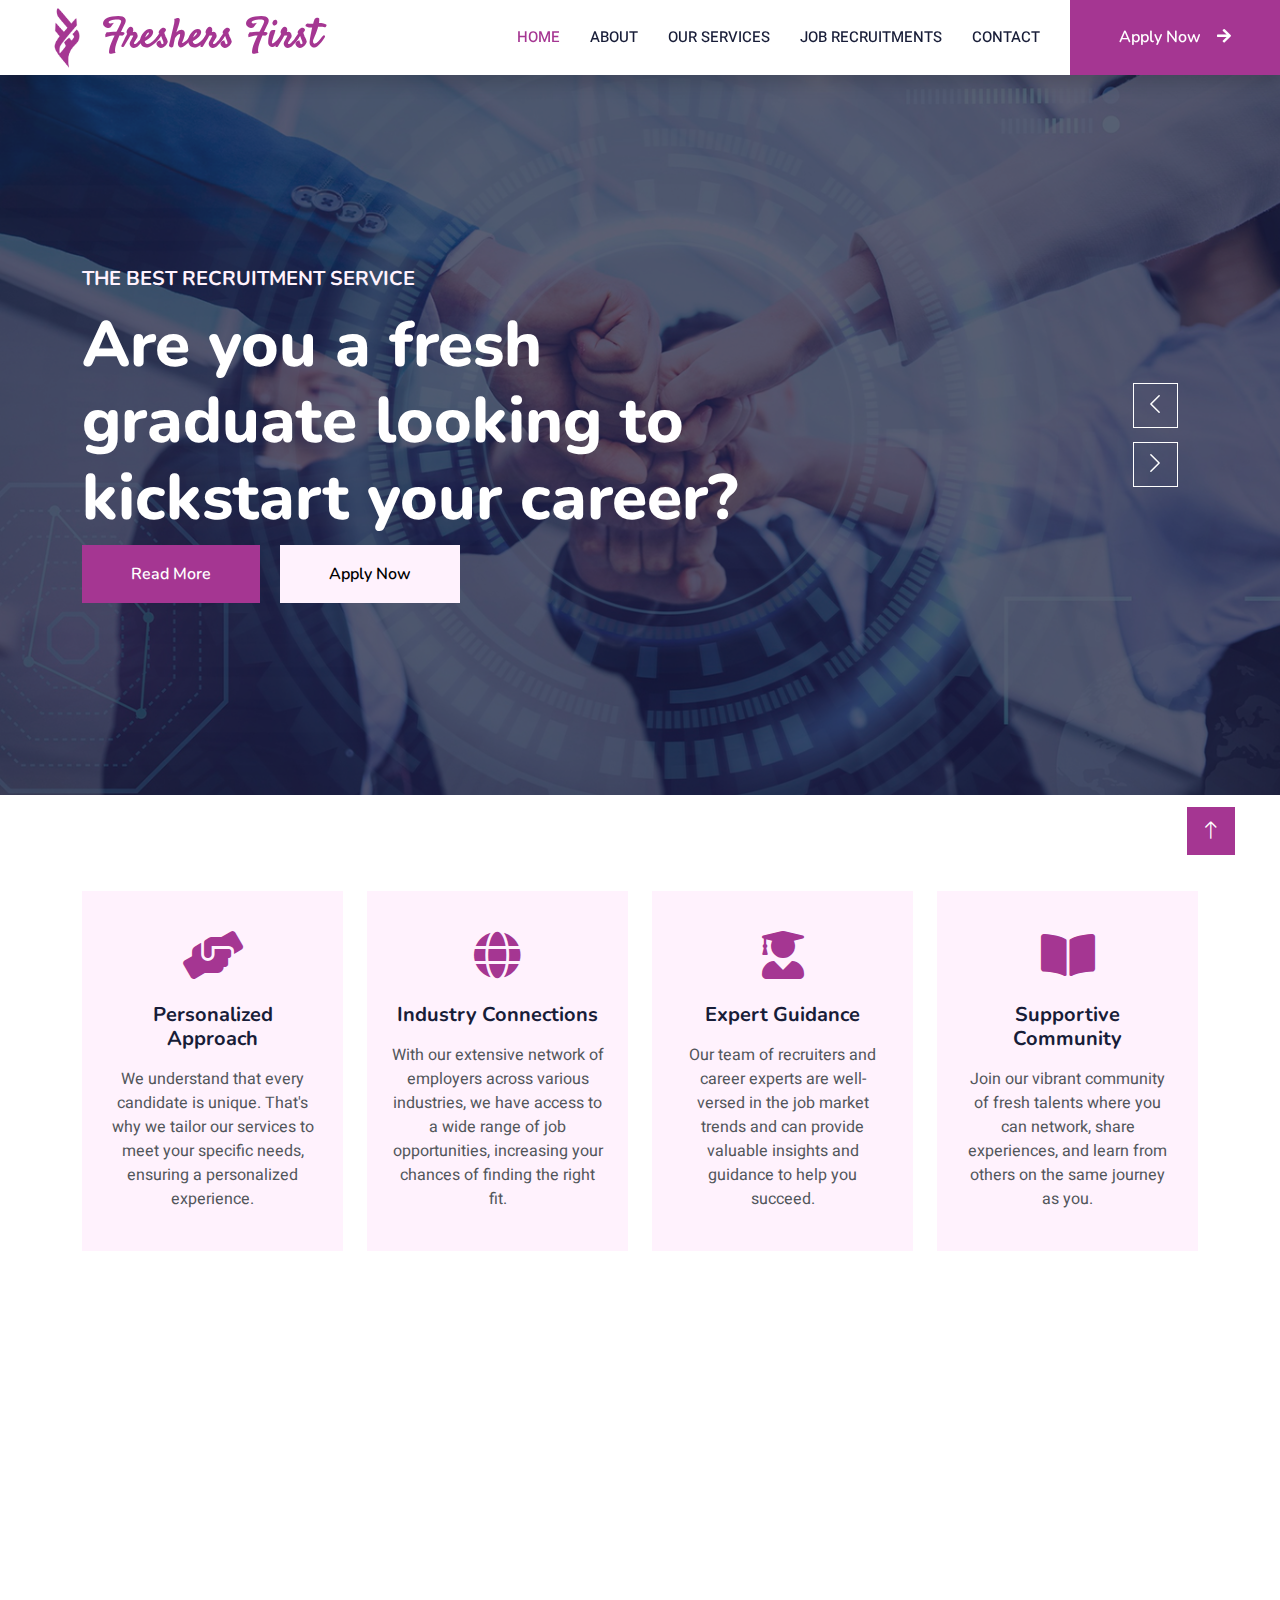
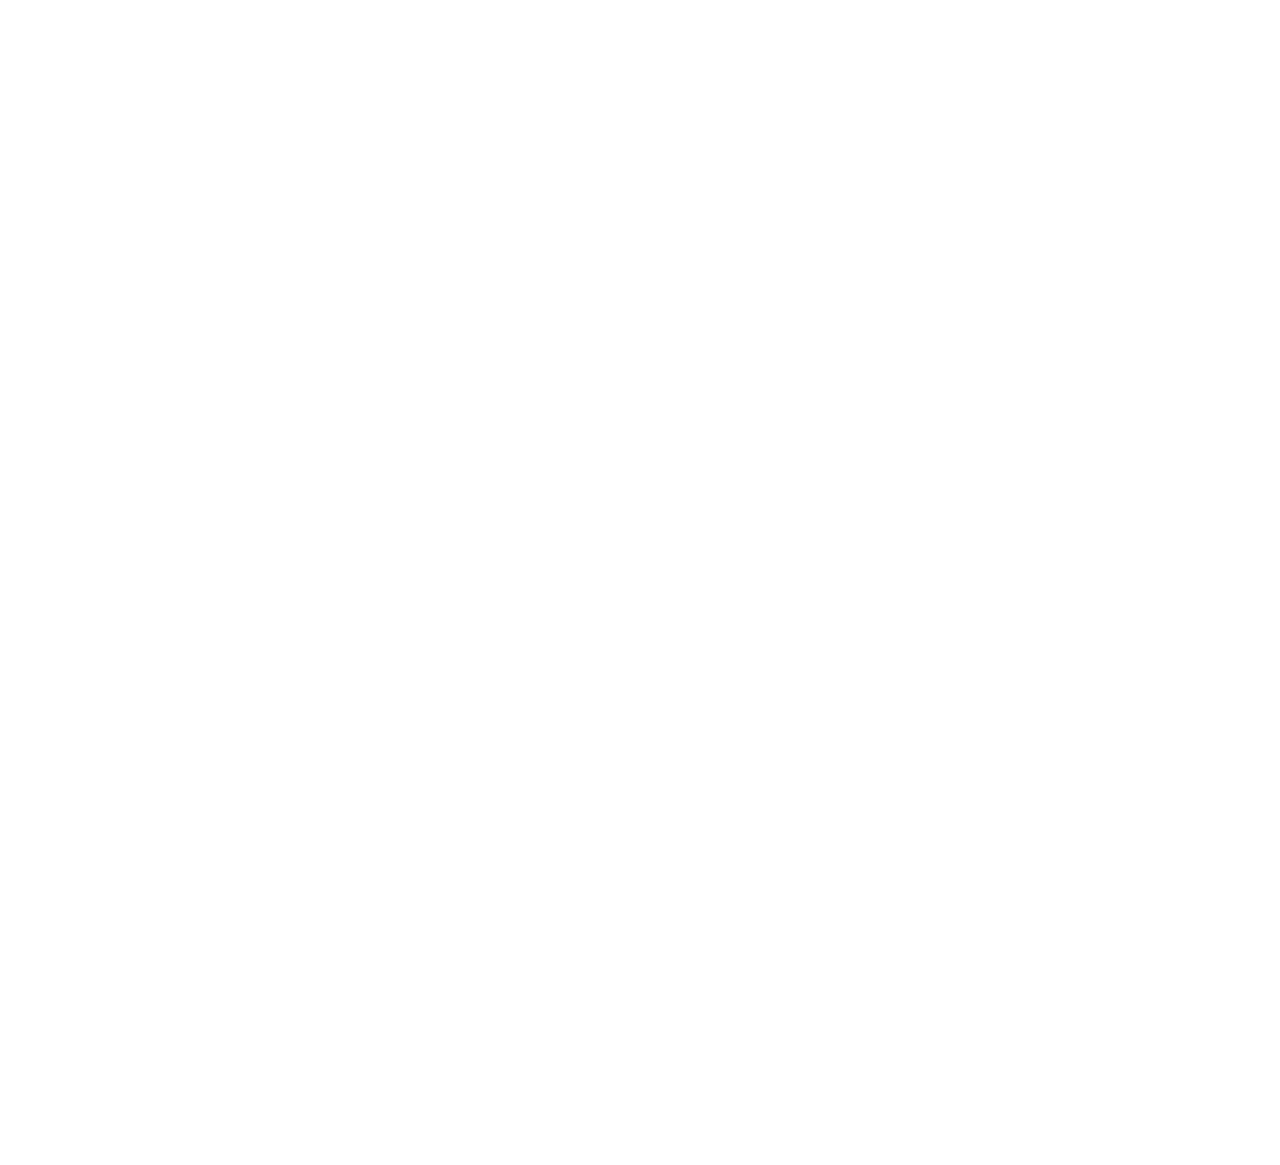
==== commit 9a047736: "Join now btn changes" ====
--- a/index.html
+++ b/index.html
@@ -57,7 +57,7 @@
                 <a href="recruitments.html" class="nav-item nav-link">Job Recruitments</a>
                 <a href="contact.html" class="nav-item nav-link">Contact</a>
             </div>
-            <a href="login.html" class="btn btn-primary py-4 px-lg-5 d-none d-lg-block">Join Now<i class="fa fa-arrow-right ms-3"></i></a>
+            <a href="apply.html" class="btn btn-primary py-4 px-lg-5 d-none d-lg-block">Apply Now<i class="fa fa-arrow-right ms-3"></i></a>
         </div>
     </nav>
     <!-- Navbar End -->
@@ -75,7 +75,7 @@
                                 <h5 class="text-light  text-uppercase mb-3 animated slideInDown">The Best Recruitment Service</h5>
                                 <h1 class="display-3 text-white animated slideInDown">Are you a fresh graduate looking to kickstart your career?</h1>
                                 <a href="about.html" class="btn btn-primary py-md-3 px-md-5 me-3 animated slideInLeft">Read More</a>
-                                <a href="login.html" class="btn btn-light py-md-3 px-md-5 animated slideInRight">Join Now</a>
+                                <a href="apply.html" class="btn btn-light py-md-3 px-md-5 animated slideInRight">Apply Now</a>
                             </div>
                         </div>
                     </div>
@@ -90,7 +90,7 @@
                                 <h5 class="text-light  text-uppercase mb-3 animated slideInDown">The Best Recruitment Service</h5>
                                 <h1 class="display-3 text-white animated slideInDown">Ready to embark on an exciting career adventure?</h1>
                                 <a href="about.html" class="btn btn-primary py-md-3 px-md-5 me-3 animated slideInLeft">Read More</a>
-                                <a href="login.html" class="btn btn-light py-md-3 px-md-5 animated slideInRight">Join Now</a>
+                                <a href="apply.html" class="btn btn-light py-md-3 px-md-5 animated slideInRight">Apply Now</a>
                             </div>
                         </div>
                     </div>
